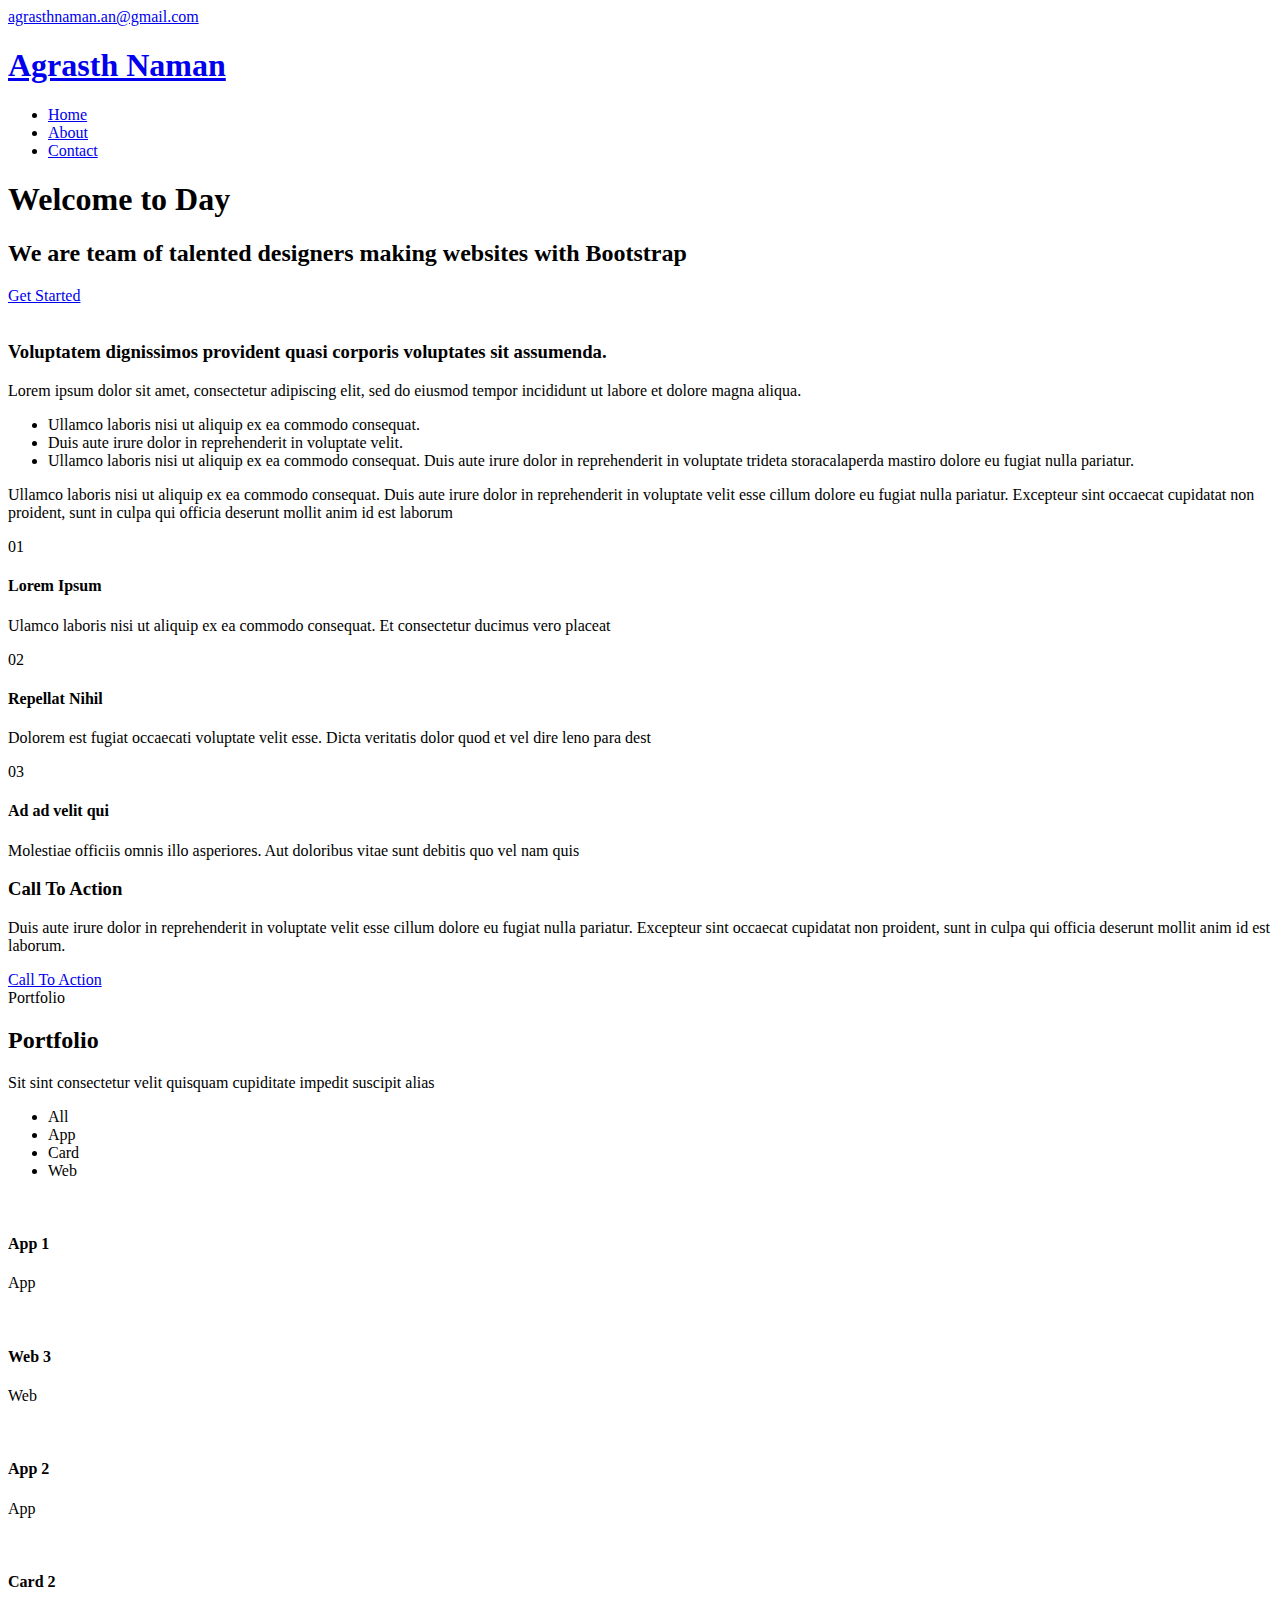
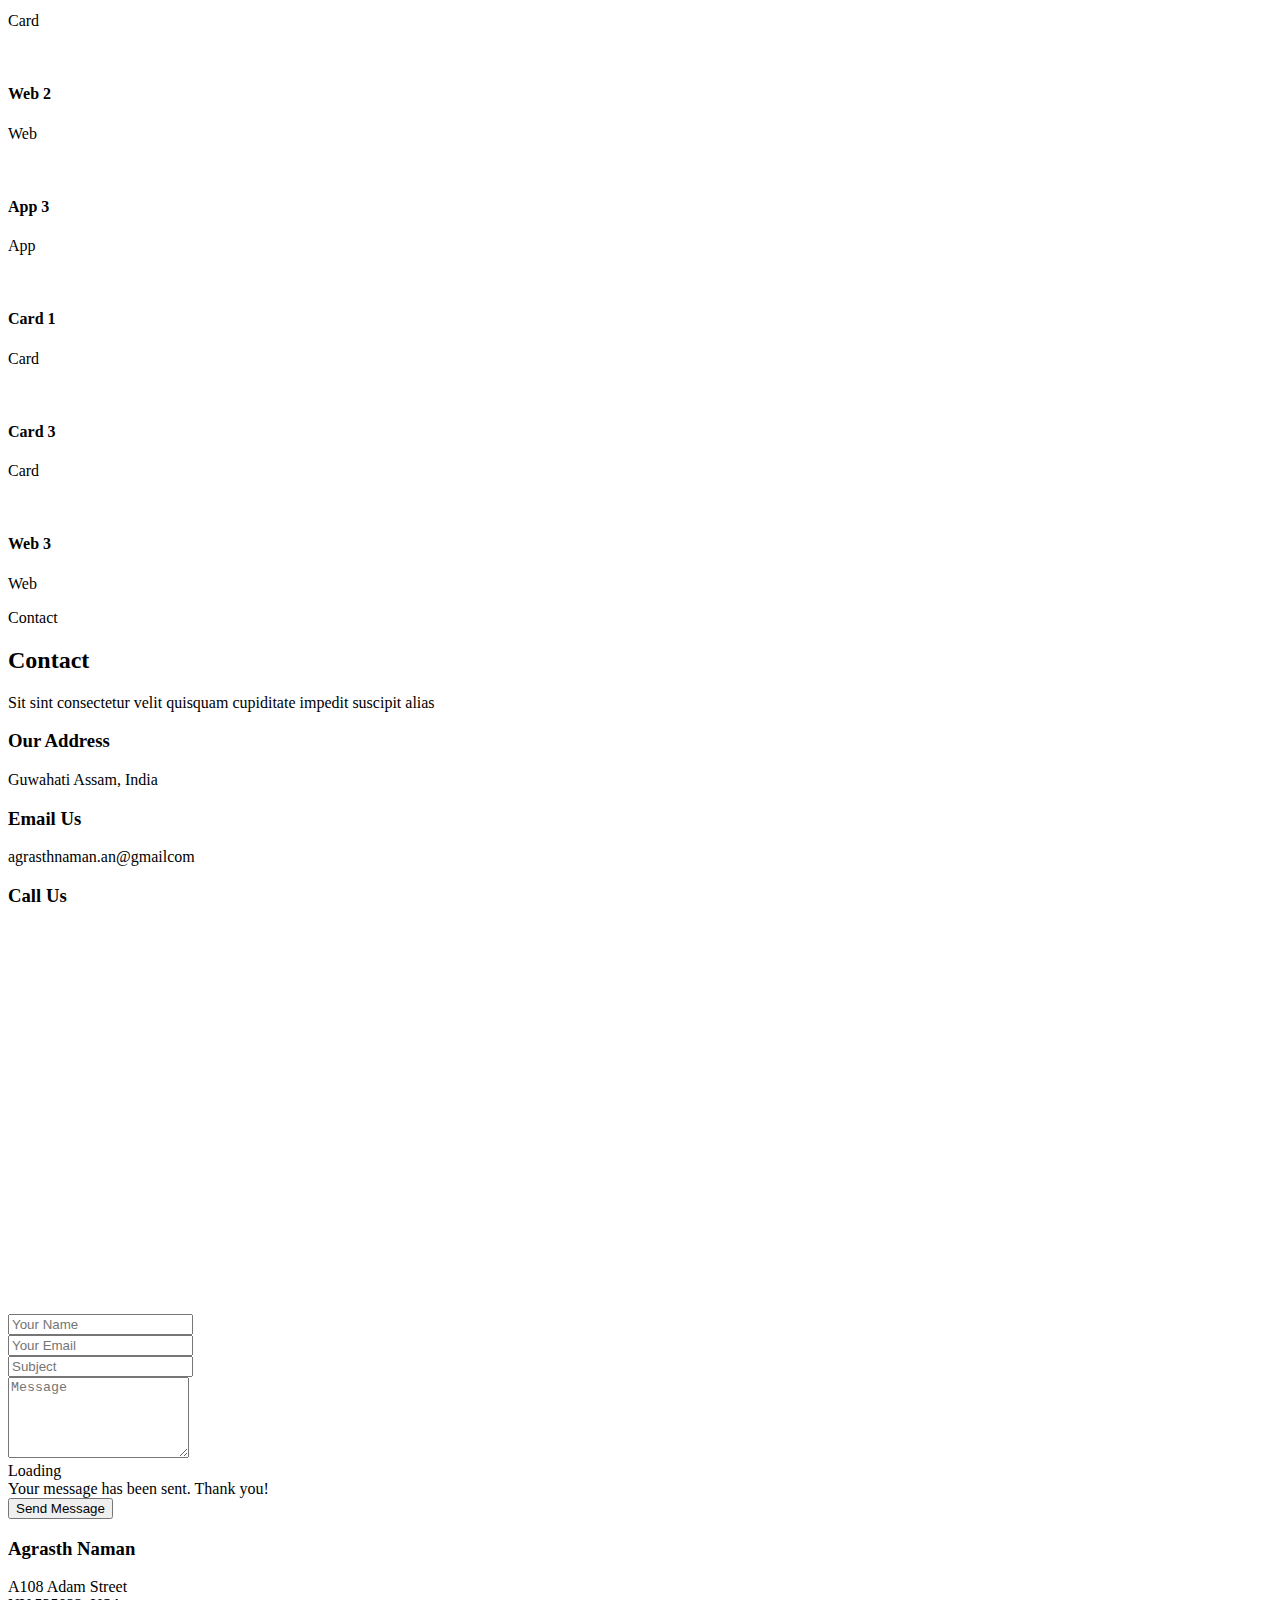
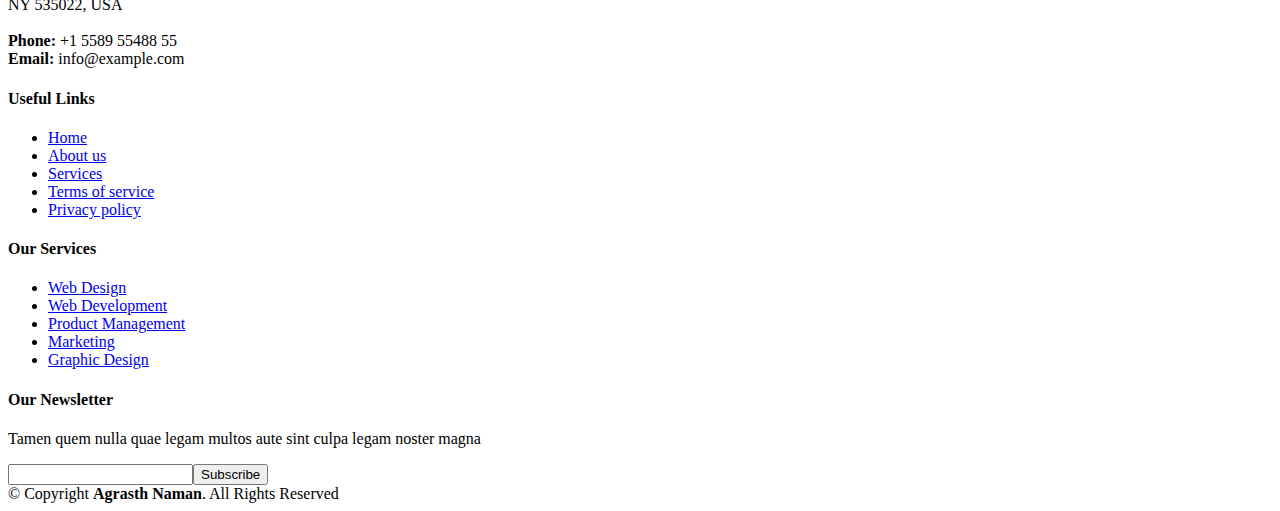
==== index.html @ 6e802545 "Add files via upload" ====
<!DOCTYPE html>
<html lang="en">

<head>
  <meta charset="utf-8">
  <meta content="width=device-width, initial-scale=1.0" name="viewport">

  <title>Agrasth Naman</title>
  <meta content="" name="description">
  <meta content="" name="keywords">

  <!-- Favicons -->
  <link href="assets/myimg/img11.png" rel="icon">
  <link href="assets/myimg/img11.png" rel="apple-touch-icon">

  <!-- Google Fonts -->
  <link href="https://fonts.googleapis.com/css?family=Open+Sans:300,300i,400,400i,600,600i,700,700i|Raleway:300,300i,400,400i,500,500i,600,600i,700,700i|Poppins:300,300i,400,400i,500,500i,600,600i,700,700i" rel="stylesheet">

  <!-- Vendor CSS Files -->
  <link href="assets/vendor/aos/aos.css" rel="stylesheet">
  <link href="assets/vendor/bootstrap/css/bootstrap.min.css" rel="stylesheet">
  <link href="assets/vendor/bootstrap-icons/bootstrap-icons.css" rel="stylesheet">
  <link href="assets/vendor/boxicons/css/boxicons.min.css" rel="stylesheet">
  <link href="assets/vendor/glightbox/css/glightbox.min.css" rel="stylesheet">
  <link href="assets/vendor/swiper/swiper-bundle.min.css" rel="stylesheet">

  <!-- Template Main CSS File -->
  <link href="assets/css/style.css" rel="stylesheet">

  <!-- =======================================================
  * Template Name: Day - v4.7.0
  * Template URL: https://bootstrapmade.com/day-multipurpose-html-template-for-free/
  * Author: BootstrapMade.com
  * License: https://bootstrapmade.com/license/
  ======================================================== -->
</head>

<body>

  <!-- ======= Top Bar ======= -->
  <section id="topbar" class="d-flex align-items-center">
    <div class="container d-flex justify-content-center justify-content-md-between">
      <div class="contact-info d-flex align-items-center">
        <i class="bi bi-envelope-fill"></i><a href="mailto:agrasthnaman.an@gmail.com">agrasthnaman.an@gmail.com</a>
        <!-- <i class="bi bi-phone-fill phone-icon"></i> +1 5589 55488 55 -->
      </div>
      <div class="social-links d-none d-md-block">
        <a href="https://www.instagram.com/agrasthnaman/" class="instagram"><i class="bi bi-instagram"></i></a>
        <a href="https://twitter.com/agrasthnaman" class="twitter"><i class="bi bi-twitter"></i></a>
        <!-- <a href="#" class="facebook"><i class="bi bi-facebook"></i></a> -->
        <!-- <a href="https://www.instagram.com/agrasthnaman/" class="instagram"><i class="bi bi-instagram"></i></a> -->
        <a href="https://www.linkedin.com/in/agrasth-naman-54027716b/" class="linkedin"><i class="bi bi-linkedin"></i></i></a>
      </div>
    </div>
  </section>

  <!-- ======= Header ======= -->
  <header id="header" class="d-flex align-items-center">
    <div class="container d-flex align-items-center justify-content-between">

      <h1 class="logo"><a href="index.html">Agrasth Naman</a></h1>
      <!-- Uncomment below if you prefer to use an image logo -->
      <!-- <a href="index.html" class="logo"><img src="assets/img/logo.png" alt="" class="img-fluid"></a>-->

      <nav id="navbar" class="navbar">
        <ul>
          <li><a class="nav-link scrollto active" href="#hero">Home</a></li>
          <li><a class="nav-link scrollto" href="#about">About</a></li>
          <!-- <li><a class="nav-link scrollto" href="#services">Services</a></li> -->
          <!-- <li><a class="nav-link scrollto " href="#portfolio">Portfolio</a></li> -->
          <!-- <li><a class="nav-link scrollto" href="#pricing">Pricing</a></li> -->
          <!-- <li><a class="nav-link scrollto" href="#team">Team</a></li> -->
          <!-- <li class="dropdown"><a href="#"><span>Drop Down</span> <i class="bi bi-chevron-down"></i></a>
            <ul>
              <li><a href="#">Drop Down 1</a></li>
              <li class="dropdown"><a href="#"><span>Deep Drop Down</span> <i class="bi bi-chevron-right"></i></a>
                <ul>
                  <li><a href="#">Deep Drop Down 1</a></li>
                  <li><a href="#">Deep Drop Down 2</a></li>
                  <li><a href="#">Deep Drop Down 3</a></li>
                  <li><a href="#">Deep Drop Down 4</a></li>
                  <li><a href="#">Deep Drop Down 5</a></li>
                </ul>
              </li>
              <li><a href="#">Drop Down 2</a></li>
              <li><a href="#">Drop Down 3</a></li>
              <li><a href="#">Drop Down 4</a></li>
            </ul>
          </li> -->
          <li><a class="nav-link scrollto" href="#contact">Contact</a></li>
        </ul>
        <i class="bi bi-list mobile-nav-toggle"></i>
      </nav><!-- .navbar -->

    </div>
  </header><!-- End Header -->

  <!-- ======= Hero Section ======= -->
  <section id="hero" class="d-flex align-items-center">
    <div class="container position-relative" data-aos="fade-up" data-aos-delay="500">
      <h1>Welcome to Day</h1>
      <h2>We are team of talented designers making websites with Bootstrap</h2>
      <a href="#about" class="btn-get-started scrollto">Get Started</a>
    </div>
  </section><!-- End Hero -->

  <main id="main">

    <!-- ======= About Section ======= -->
    <section id="about" class="about">
      <div class="container">

        <div class="row">
          <div class="col-lg-6 order-1 order-lg-2" data-aos="fade-left">
            <!-- <img src="assets/img/about.jpg" class="img-fluid" alt=""> -->
            <img src="assets/myimg/img01.png" class="img-fluid" alt="">
          </div>
          <div class="col-lg-6 pt-4 pt-lg-0 order-2 order-lg-1 content" data-aos="fade-right">
            <h3>Voluptatem dignissimos provident quasi corporis voluptates sit assumenda.</h3>
            <p class="fst-italic">
              Lorem ipsum dolor sit amet, consectetur adipiscing elit, sed do eiusmod tempor incididunt ut labore et dolore
              magna aliqua.
            </p>
            <ul>
              <li><i class="bi bi-check-circle"></i> Ullamco laboris nisi ut aliquip ex ea commodo consequat.</li>
              <li><i class="bi bi-check-circle"></i> Duis aute irure dolor in reprehenderit in voluptate velit.</li>
              <li><i class="bi bi-check-circle"></i> Ullamco laboris nisi ut aliquip ex ea commodo consequat. Duis aute irure dolor in reprehenderit in voluptate trideta storacalaperda mastiro dolore eu fugiat nulla pariatur.</li>
            </ul>
            <p>
              Ullamco laboris nisi ut aliquip ex ea commodo consequat. Duis aute irure dolor in reprehenderit in voluptate
              velit esse cillum dolore eu fugiat nulla pariatur. Excepteur sint occaecat cupidatat non proident, sunt in
              culpa qui officia deserunt mollit anim id est laborum
            </p>
          </div>
        </div>

      </div>
    </section><!-- End About Section -->

    <!-- ======= Why Us Section ======= -->
    <section id="why-us" class="why-us">
      <div class="container">

        <div class="row">

          <div class="col-lg-4" data-aos="fade-up">
            <div class="box">
              <span>01</span>
              <h4>Lorem Ipsum</h4>
              <p>Ulamco laboris nisi ut aliquip ex ea commodo consequat. Et consectetur ducimus vero placeat</p>
            </div>
          </div>

          <div class="col-lg-4 mt-4 mt-lg-0" data-aos="fade-up" data-aos-delay="150">
            <div class="box">
              <span>02</span>
              <h4>Repellat Nihil</h4>
              <p>Dolorem est fugiat occaecati voluptate velit esse. Dicta veritatis dolor quod et vel dire leno para dest</p>
            </div>
          </div>

          <div class="col-lg-4 mt-4 mt-lg-0" data-aos="fade-up" data-aos-delay="300">
            <div class="box">
              <span>03</span>
              <h4> Ad ad velit qui</h4>
              <p>Molestiae officiis omnis illo asperiores. Aut doloribus vitae sunt debitis quo vel nam quis</p>
            </div>
          </div>

        </div>

      </div>
    </section><!-- End Why Us Section -->

    <!-- ======= Clients Section ======= -->
    <!-- <section id="clients" class="clients">
      <div class="container" data-aos="zoom-in">

        <div class="row d-flex align-items-center">

          <div class="col-lg-2 col-md-4 col-6">
            <img src="assets/img/clients/client-1.png" class="img-fluid" alt="">
          </div>

          <div class="col-lg-2 col-md-4 col-6">
            <img src="assets/img/clients/client-2.png" class="img-fluid" alt="">
          </div>

          <div class="col-lg-2 col-md-4 col-6">
            <img src="assets/img/clients/client-3.png" class="img-fluid" alt="">
          </div>

          <div class="col-lg-2 col-md-4 col-6">
            <img src="assets/img/clients/client-4.png" class="img-fluid" alt="">
          </div>

          <div class="col-lg-2 col-md-4 col-6">
            <img src="assets/img/clients/client-5.png" class="img-fluid" alt="">
          </div>

          <div class="col-lg-2 col-md-4 col-6">
            <img src="assets/img/clients/client-6.png" class="img-fluid" alt="">
          </div>

        </div>

      </div>
    </section>End Clients Section -->



    <!-- ======= Cta Section ======= -->
    <section id="cta" class="cta">
      <div class="container" data-aos="zoom-in">

        <div class="text-center">
          <h3>Call To Action</h3>
          <p> Duis aute irure dolor in reprehenderit in voluptate velit esse cillum dolore eu fugiat nulla pariatur. Excepteur sint occaecat cupidatat non proident, sunt in culpa qui officia deserunt mollit anim id est laborum.</p>
          <a class="cta-btn" href="#">Call To Action</a>
        </div>

      </div>
    </section><!-- End Cta Section -->

    <!-- ======= Portfolio Section ======= -->
    <section id="portfolio" class="portfolio">
      <div class="container">

        <div class="section-title">
          <span>Portfolio</span>
          <h2>Portfolio</h2>
          <p>Sit sint consectetur velit quisquam cupiditate impedit suscipit alias</p>
        </div>

        <div class="row" data-aos="fade-up">
          <div class="col-lg-12 d-flex justify-content-center">
            <ul id="portfolio-flters">
              <li data-filter="*" class="filter-active">All</li>
              <li data-filter=".filter-app">App</li>
              <li data-filter=".filter-card">Card</li>
              <li data-filter=".filter-web">Web</li>
            </ul>
          </div>
        </div>

        <div class="row portfolio-container" data-aos="fade-up" data-aos-delay="150">

          <div class="col-lg-4 col-md-6 portfolio-item filter-app">
            <img src="assets/myimg/img01.png" class="img-fluid" alt="">
            <div class="portfolio-info">
              <h4>App 1</h4>
              <p>App</p>
              <a href="assets/myimg/img01.png" data-gallery="portfolioGallery" class="portfolio-lightbox preview-link" title="App 1"><i class="bx bx-plus"></i></a>
              <a href="portfolio-details.html" class="details-link" title="More Details"><i class="bx bx-link"></i></a>
            </div>
          </div>

          <div class="col-lg-4 col-md-6 portfolio-item filter-web">
            <img src="assets/myimg/img07.jpeg" class="img-fluid" alt="">
            <div class="portfolio-info">
              <h4>Web 3</h4>
              <p>Web</p>
              <a href="assets/myimg/img07.jpeg" data-gallery="portfolioGallery" class="portfolio-lightbox preview-link" title="Web 3"><i class="bx bx-plus"></i></a>
              <a href="portfolio-details.html" class="details-link" title="More Details"><i class="bx bx-link"></i></a>
            </div>
          </div>

          <div class="col-lg-4 col-md-6 portfolio-item filter-app">
            <img src="assets/myimg/img03.jpg" class="img-fluid" alt="">
            <div class="portfolio-info">
              <h4>App 2</h4>
              <p>App</p>
              <a href="assets/myimg/img03.jpg" data-gallery="portfolioGallery" class="portfolio-lightbox preview-link" title="App 2"><i class="bx bx-plus"></i></a>
              <a href="portfolio-details.html" class="details-link" title="More Details"><i class="bx bx-link"></i></a>
            </div>
          </div>

          <div class="col-lg-4 col-md-6 portfolio-item filter-card">
            <img src="assets/myimg/img05.JPG" class="img-fluid" alt="">
            <div class="portfolio-info">
              <h4>Card 2</h4>
              <p>Card</p>
              <a href="assets/myimg/img05.JPG" data-gallery="portfolioGallery" class="portfolio-lightbox preview-link" title="Card 2"><i class="bx bx-plus"></i></a>
              <a href="portfolio-details.html" class="details-link" title="More Details"><i class="bx bx-link"></i></a>
            </div>
          </div>

          <div class="col-lg-4 col-md-6 portfolio-item filter-web">
            <img src="assets/myimg/img04.jpg" class="img-fluid" alt="">
            <div class="portfolio-info">
              <h4>Web 2</h4>
              <p>Web</p>
              <a href="assets/myimg/img04.jpg" data-gallery="portfolioGallery" class="portfolio-lightbox preview-link" title="Web 2"><i class="bx bx-plus"></i></a>
              <a href="portfolio-details.html" class="details-link" title="More Details"><i class="bx bx-link"></i></a>
            </div>
          </div>

          <div class="col-lg-4 col-md-6 portfolio-item filter-app">
            <img src="assets/myimg/img06.jpeg" class="img-fluid" alt="">
            <div class="portfolio-info">
              <h4>App 3</h4>
              <p>App</p>
              <a href="assets/myimg/img06.jpeg" data-gallery="portfolioGallery" class="portfolio-lightbox preview-link" title="App 3"><i class="bx bx-plus"></i></a>
              <a href="portfolio-details.html" class="details-link" title="More Details"><i class="bx bx-link"></i></a>
            </div>
          </div>

          <div class="col-lg-4 col-md-6 portfolio-item filter-card">
            <img src="assets/myimg/img02.png" class="img-fluid" alt="">
            <div class="portfolio-info">
              <h4>Card 1</h4>
              <p>Card</p>
              <a href="assets/myimg/img02.png" data-gallery="portfolioGallery" class="portfolio-lightbox preview-link" title="Card 1"><i class="bx bx-plus"></i></a>
              <a href="portfolio-details.html" class="details-link" title="More Details"><i class="bx bx-link"></i></a>
            </div>
          </div>

          <div class="col-lg-4 col-md-6 portfolio-item filter-card">
            <img src="assets/myimg/img09.JPG" class="img-fluid" alt="">
            <div class="portfolio-info">
              <h4>Card 3</h4>
              <p>Card</p>
              <a href="assets/myimg/img09.JPG" data-gallery="portfolioGallery" class="portfolio-lightbox preview-link" title="Card 3"><i class="bx bx-plus"></i></a>
              <a href="portfolio-details.html" class="details-link" title="More Details"><i class="bx bx-link"></i></a>
            </div>
          </div>

          <div class="col-lg-4 col-md-6 portfolio-item filter-web">
            <img src="assets/myimg/img10.jpeg" class="img-fluid" alt="">
            <div class="portfolio-info">
              <h4>Web 3</h4>
              <p>Web</p>
              <a href="assets/myimg/img10.jpeg" data-gallery="portfolioGallery" class="portfolio-lightbox preview-link" title="Web 3"><i class="bx bx-plus"></i></a>
              <a href="portfolio-details.html" class="details-link" title="More Details"><i class="bx bx-link"></i></a>
            </div>
          </div>

        </div>

      </div>
    </section><!-- End Portfolio Section -->

    <!-- ======= Pricing Section ======= -->
    <!-- <section id="pricing" class="pricing">
      <div class="container">

        <div class="section-title">
          <span>Pricing</span>
          <h2>Pricing</h2>
          <p>Sit sint consectetur velit quisquam cupiditate impedit suscipit alias</p>
        </div>

        <div class="row">

          <div class="col-lg-4 col-md-6" data-aos="zoom-in" data-aos-delay="150">
            <div class="box">
              <h3>Free</h3>
              <h4><sup>$</sup>0<span> / month</span></h4>
              <ul>
                <li>Aida dere</li>
                <li>Nec feugiat nisl</li>
                <li>Nulla at volutpat dola</li>
                <li class="na">Pharetra massa</li>
                <li class="na">Massa ultricies mi</li>
              </ul>
              <div class="btn-wrap">
                <a href="#" class="btn-buy">Buy Now</a>
              </div>
            </div>
          </div>

          <div class="col-lg-4 col-md-6 mt-4 mt-md-0" data-aos="zoom-in">
            <div class="box featured">
              <h3>Business</h3>
              <h4><sup>$</sup>19<span> / month</span></h4>
              <ul>
                <li>Aida dere</li>
                <li>Nec feugiat nisl</li>
                <li>Nulla at volutpat dola</li>
                <li>Pharetra massa</li>
                <li class="na">Massa ultricies mi</li>
              </ul>
              <div class="btn-wrap">
                <a href="#" class="btn-buy">Buy Now</a>
              </div>
            </div>
          </div>

          <div class="col-lg-4 col-md-6 mt-4 mt-lg-0" data-aos="zoom-in" data-aos-delay="150">
            <div class="box">
              <h3>Developer</h3>
              <h4><sup>$</sup>29<span> / month</span></h4>
              <ul>
                <li>Aida dere</li>
                <li>Nec feugiat nisl</li>
                <li>Nulla at volutpat dola</li>
                <li>Pharetra massa</li>
                <li>Massa ultricies mi</li>
              </ul>
              <div class="btn-wrap">
                <a href="#" class="btn-buy">Buy Now</a>
              </div>
            </div>
          </div>

        </div>

      </div>
    </section><!-- End Pricing Section -->

    <!-- ======= Team Section ======= -->
    <!-- <section id="team" class="team">
      <div class="container">

        <div class="section-title">
          <span>Team</span>
          <h2>Team</h2>
          <p>Sit sint consectetur velit quisquam cupiditate impedit suscipit alias</p>
        </div>

        <div class="row">
          <div class="col-lg-4 col-md-6 d-flex align-items-stretch" data-aos="zoom-in">
            <div class="member">
              <img src="assets/img/team/team-1.jpg" alt="">
              <h4>Walter White</h4>
              <span>Chief Executive Officer</span>
              <p>
                Magni qui quod omnis unde et eos fuga et exercitationem. Odio veritatis perspiciatis quaerat qui aut aut aut
              </p>
              <div class="social">
                <a href=""><i class="bi bi-twitter"></i></a>
                <a href=""><i class="bi bi-facebook"></i></a>
                <a href=""><i class="bi bi-instagram"></i></a>
                <a href=""><i class="bi bi-linkedin"></i></a>
              </div>
            </div>
          </div>

          <div class="col-lg-4 col-md-6 d-flex align-items-stretch" data-aos="zoom-in">
            <div class="member">
              <img src="assets/img/team/team-2.jpg" alt="">
              <h4>Sarah Jhinson</h4>
              <span>Product Manager</span>
              <p>
                Repellat fugiat adipisci nemo illum nesciunt voluptas repellendus. In architecto rerum rerum temporibus
              </p>
              <div class="social">
                <a href=""><i class="bi bi-twitter"></i></a>
                <a href=""><i class="bi bi-facebook"></i></a>
                <a href=""><i class="bi bi-instagram"></i></a>
                <a href=""><i class="bi bi-linkedin"></i></a>
              </div>
            </div>
          </div>

          <div class="col-lg-4 col-md-6 d-flex align-items-stretch" data-aos="zoom-in">
            <div class="member">
              <img src="assets/img/team/team-3.jpg" alt="">
              <h4>William Anderson</h4>
              <span>CTO</span>
              <p>
                Voluptas necessitatibus occaecati quia. Earum totam consequuntur qui porro et laborum toro des clara
              </p>
              <div class="social">
                <a href=""><i class="bi bi-twitter"></i></a>
                <a href=""><i class="bi bi-facebook"></i></a>
                <a href=""><i class="bi bi-instagram"></i></a>
                <a href=""><i class="bi bi-linkedin"></i></a>
              </div>
            </div>
          </div>

        </div>

      </div>
    </section>End Team Section --> 

    <!-- ======= Contact Section ======= -->
    <section id="contact" class="contact">
      <div class="container">

        <div class="section-title">
          <span>Contact</span>
          <h2>Contact</h2>
          <p>Sit sint consectetur velit quisquam cupiditate impedit suscipit alias</p>
        </div>

        <div class="row" data-aos="fade-up">
          <div class="col-lg-6">
            <div class="info-box mb-4">
              <i class="bx bx-map"></i>
              <h3>Our Address</h3>
              <p>Guwahati Assam, India</p>
            </div>
          </div>

          <div class="col-lg-3 col-md-6">
            <div class="info-box  mb-4">
              <i class="bx bx-envelope"></i>
              <h3>Email Us</h3>
              <p>agrasthnaman.an@gmailcom</p>
            </div>
          </div>

          <div class="col-lg-3 col-md-6">
            <div class="info-box  mb-4">
              <i class="bx bx-phone-call"></i>
              <h3>Call Us</h3>
              <p></p>
            </div>
          </div>

        </div>

        <div class="row" data-aos="fade-up">

          <div class="col-lg-6 ">
            <iframe class="mb-4 mb-lg-0" src="https://www.google.com/maps/embed?pb=!1m14!1m8!1m3!1d12097.433213460943!2d-74.0062269!3d40.7101282!3m2!1i1024!2i768!4f13.1!3m3!1m2!1s0x0%3A0xb89d1fe6bc499443!2sDowntown+Conference+Center!5e0!3m2!1smk!2sbg!4v1539943755621" frameborder="0" style="border:0; width: 100%; height: 384px;" allowfullscreen></iframe>
          </div>

          <div class="col-lg-6">
            <form action="forms/contact.php" method="post" role="form" class="php-email-form">
              <div class="row">
                <div class="col-md-6 form-group">
                  <input type="text" name="name" class="form-control" id="name" placeholder="Your Name" required>
                </div>
                <div class="col-md-6 form-group mt-3 mt-md-0">
                  <input type="email" class="form-control" name="email" id="email" placeholder="Your Email" required>
                </div>
              </div>
              <div class="form-group mt-3">
                <input type="text" class="form-control" name="subject" id="subject" placeholder="Subject" required>
              </div>
              <div class="form-group mt-3">
                <textarea class="form-control" name="message" rows="5" placeholder="Message" required></textarea>
              </div>
              <div class="my-3">
                <div class="loading">Loading</div>
                <div class="error-message"></div>
                <div class="sent-message">Your message has been sent. Thank you!</div>
              </div>
              <div class="text-center"><button type="submit">Send Message</button></div>
            </form>
          </div>

        </div>

      </div>
    </section><!-- End Contact Section -->

  </main><!-- End #main -->

  <!-- ======= Footer ======= -->
  <footer id="footer">
    <div class="footer-top">
      <div class="container">
        <div class="row">

          <div class="col-lg-4 col-md-6">
            <div class="footer-info">
              <h3>Agrasth Naman</h3>
              <p>
                A108 Adam Street <br>
                NY 535022, USA<br><br>
                <strong>Phone:</strong> +1 5589 55488 55<br>
                <strong>Email:</strong> info@example.com<br>
              </p>
              <div class="social-links mt-3">
                <a href="https://twitter.com/agrasthnaman" class="twitter"><i class="bx bxl-twitter"></i></a>
                <a href="#" class="facebook"><i class="bx bxl-facebook"></i></a>
                <a href="https://www.instagram.com/agrasthnaman/" class="instagram"><i class="bx bxl-instagram"></i></a>
                <a href="#" class="google-plus"><i class="bx bxl-skype"></i></a>
                <a href="https://www.linkedin.com/in/agrasth-naman-54027716b/" class="linkedin"><i class="bx bxl-linkedin"></i></a>
              </div>
            </div>
          </div>

          <div class="col-lg-2 col-md-6 footer-links">
            <h4>Useful Links</h4>
            <ul>
              <li><i class="bx bx-chevron-right"></i> <a href="#">Home</a></li>
              <li><i class="bx bx-chevron-right"></i> <a href="#">About us</a></li>
              <li><i class="bx bx-chevron-right"></i> <a href="#">Services</a></li>
              <li><i class="bx bx-chevron-right"></i> <a href="#">Terms of service</a></li>
              <li><i class="bx bx-chevron-right"></i> <a href="#">Privacy policy</a></li>
            </ul>
          </div>

          <div class="col-lg-2 col-md-6 footer-links">
            <h4>Our Services</h4>
            <ul>
              <li><i class="bx bx-chevron-right"></i> <a href="#">Web Design</a></li>
              <li><i class="bx bx-chevron-right"></i> <a href="#">Web Development</a></li>
              <li><i class="bx bx-chevron-right"></i> <a href="#">Product Management</a></li>
              <li><i class="bx bx-chevron-right"></i> <a href="#">Marketing</a></li>
              <li><i class="bx bx-chevron-right"></i> <a href="#">Graphic Design</a></li>
            </ul>
          </div>

          <div class="col-lg-4 col-md-6 footer-newsletter">
            <h4>Our Newsletter</h4>
            <p>Tamen quem nulla quae legam multos aute sint culpa legam noster magna</p>
            <form action="" method="post">
              <input type="email" name="email"><input type="submit" value="Subscribe">
            </form>

          </div>

        </div>
      </div>
    </div>

    <div class="container">
      <div class="copyright">
        &copy; Copyright <strong><span>Agrasth Naman</span></strong>. All Rights Reserved
      </div>
      <div class="credits">
        <!-- All the links in the footer should remain intact. -->
        <!-- You can delete the links only if you purchased the pro version. -->
        <!-- Licensing information: https://bootstrapmade.com/license/ -->
        <!-- Purchase the pro version with working PHP/AJAX contact form: https://bootstrapmade.com/day-multipurpose-html-template-for-free/ -->
        <!-- Designed by <a href="https://bootstrapmade.com/">BootstrapMade</a> -->
      </div>
    </div>
  </footer><!-- End Footer -->

  <a href="#" class="back-to-top d-flex align-items-center justify-content-center"><i class="bi bi-arrow-up-short"></i></a>
  <div id="preloader"></div>

  <!-- Vendor JS Files -->
  <script src="assets/vendor/aos/aos.js"></script>
  <script src="assets/vendor/bootstrap/js/bootstrap.bundle.min.js"></script>
  <script src="assets/vendor/glightbox/js/glightbox.min.js"></script>
  <script src="assets/vendor/isotope-layout/isotope.pkgd.min.js"></script>
  <script src="assets/vendor/swiper/swiper-bundle.min.js"></script>
  <script src="assets/vendor/php-email-form/validate.js"></script>

  <!-- Template Main JS File -->
  <script src="assets/js/main.js"></script>

</body>

</html>
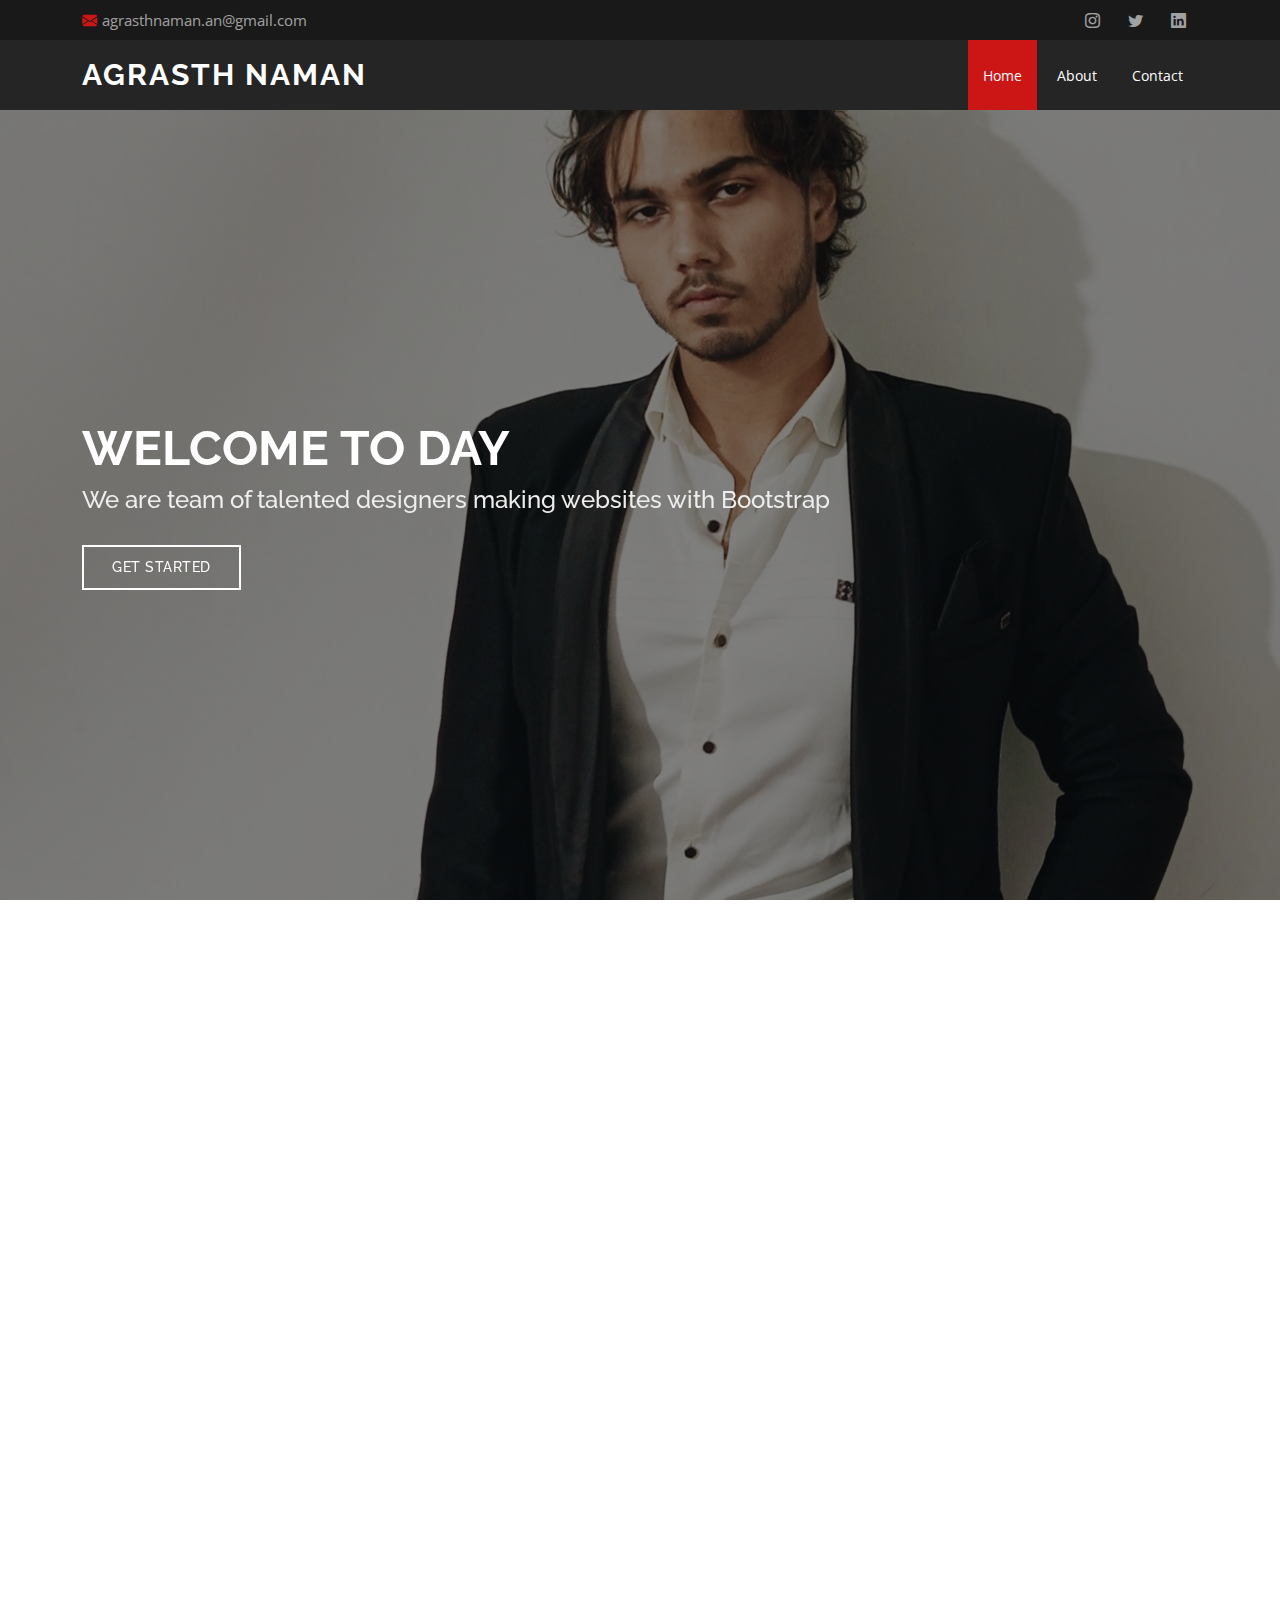
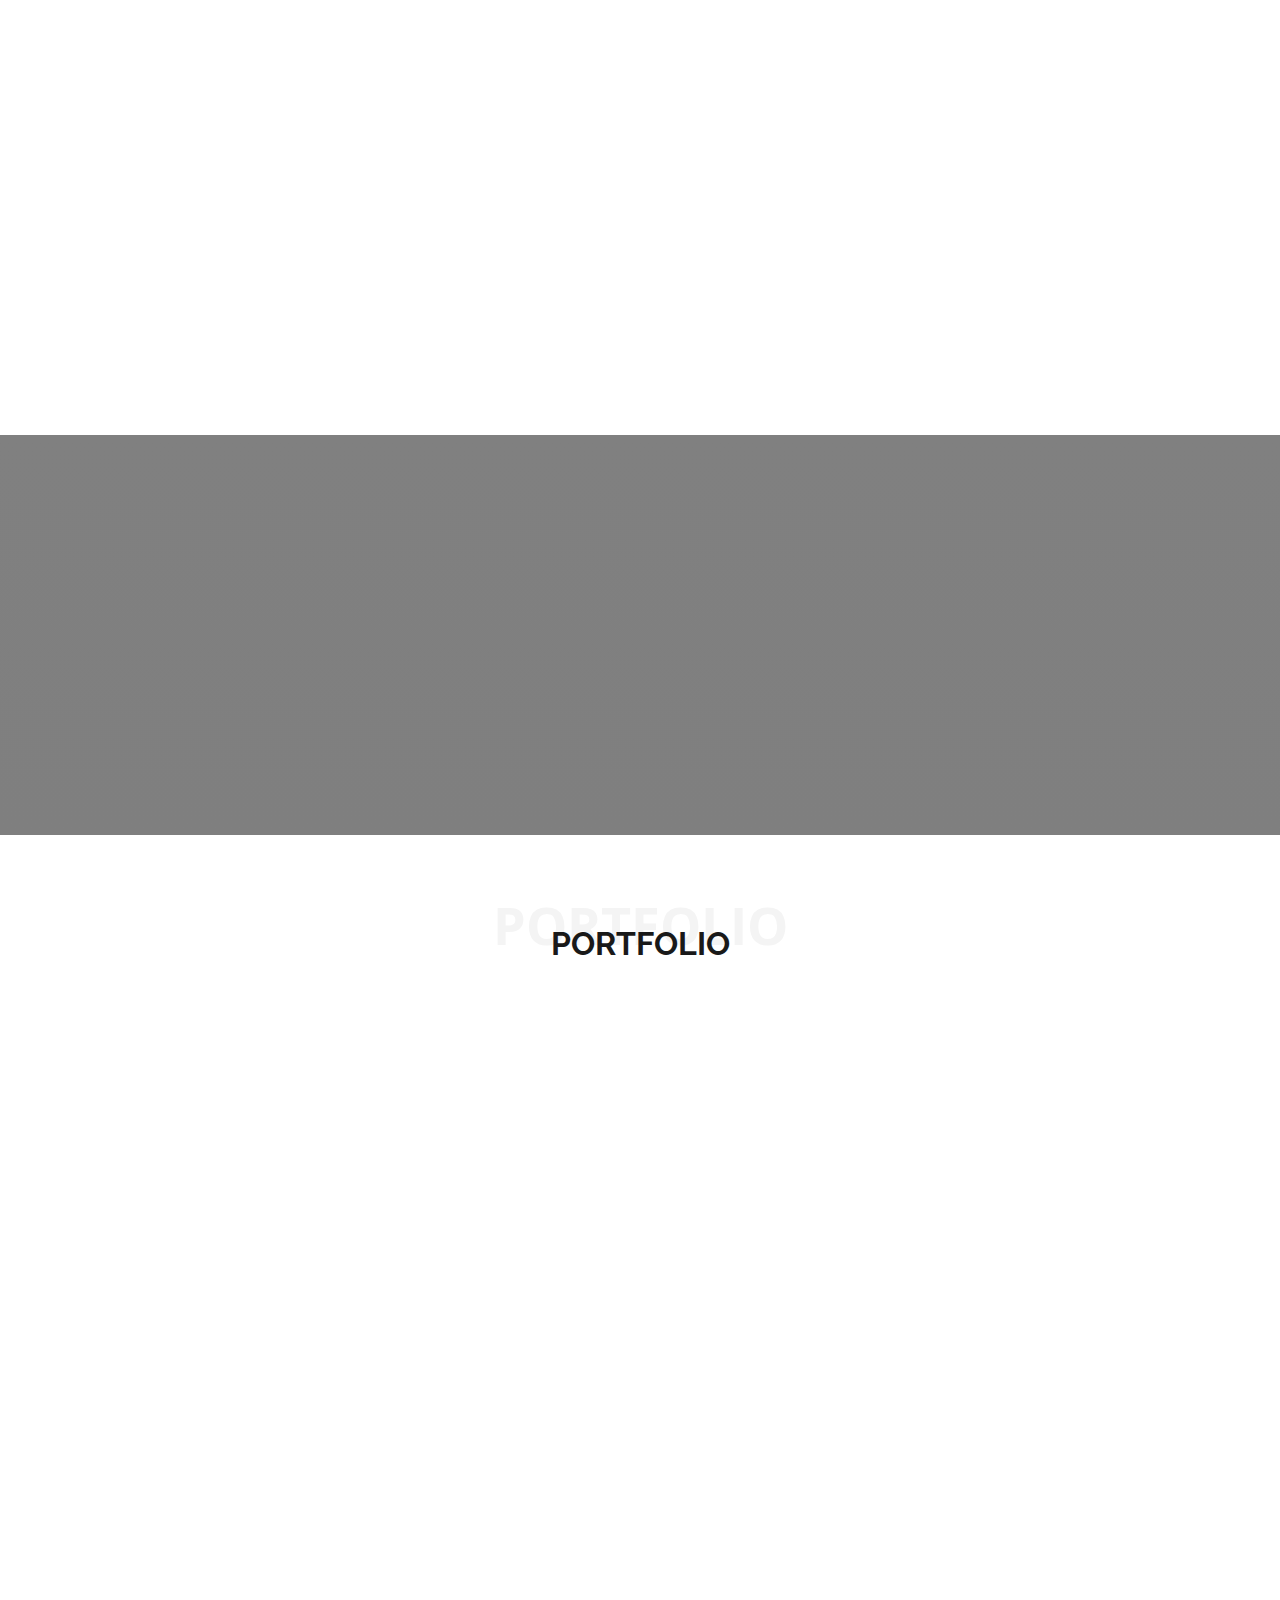
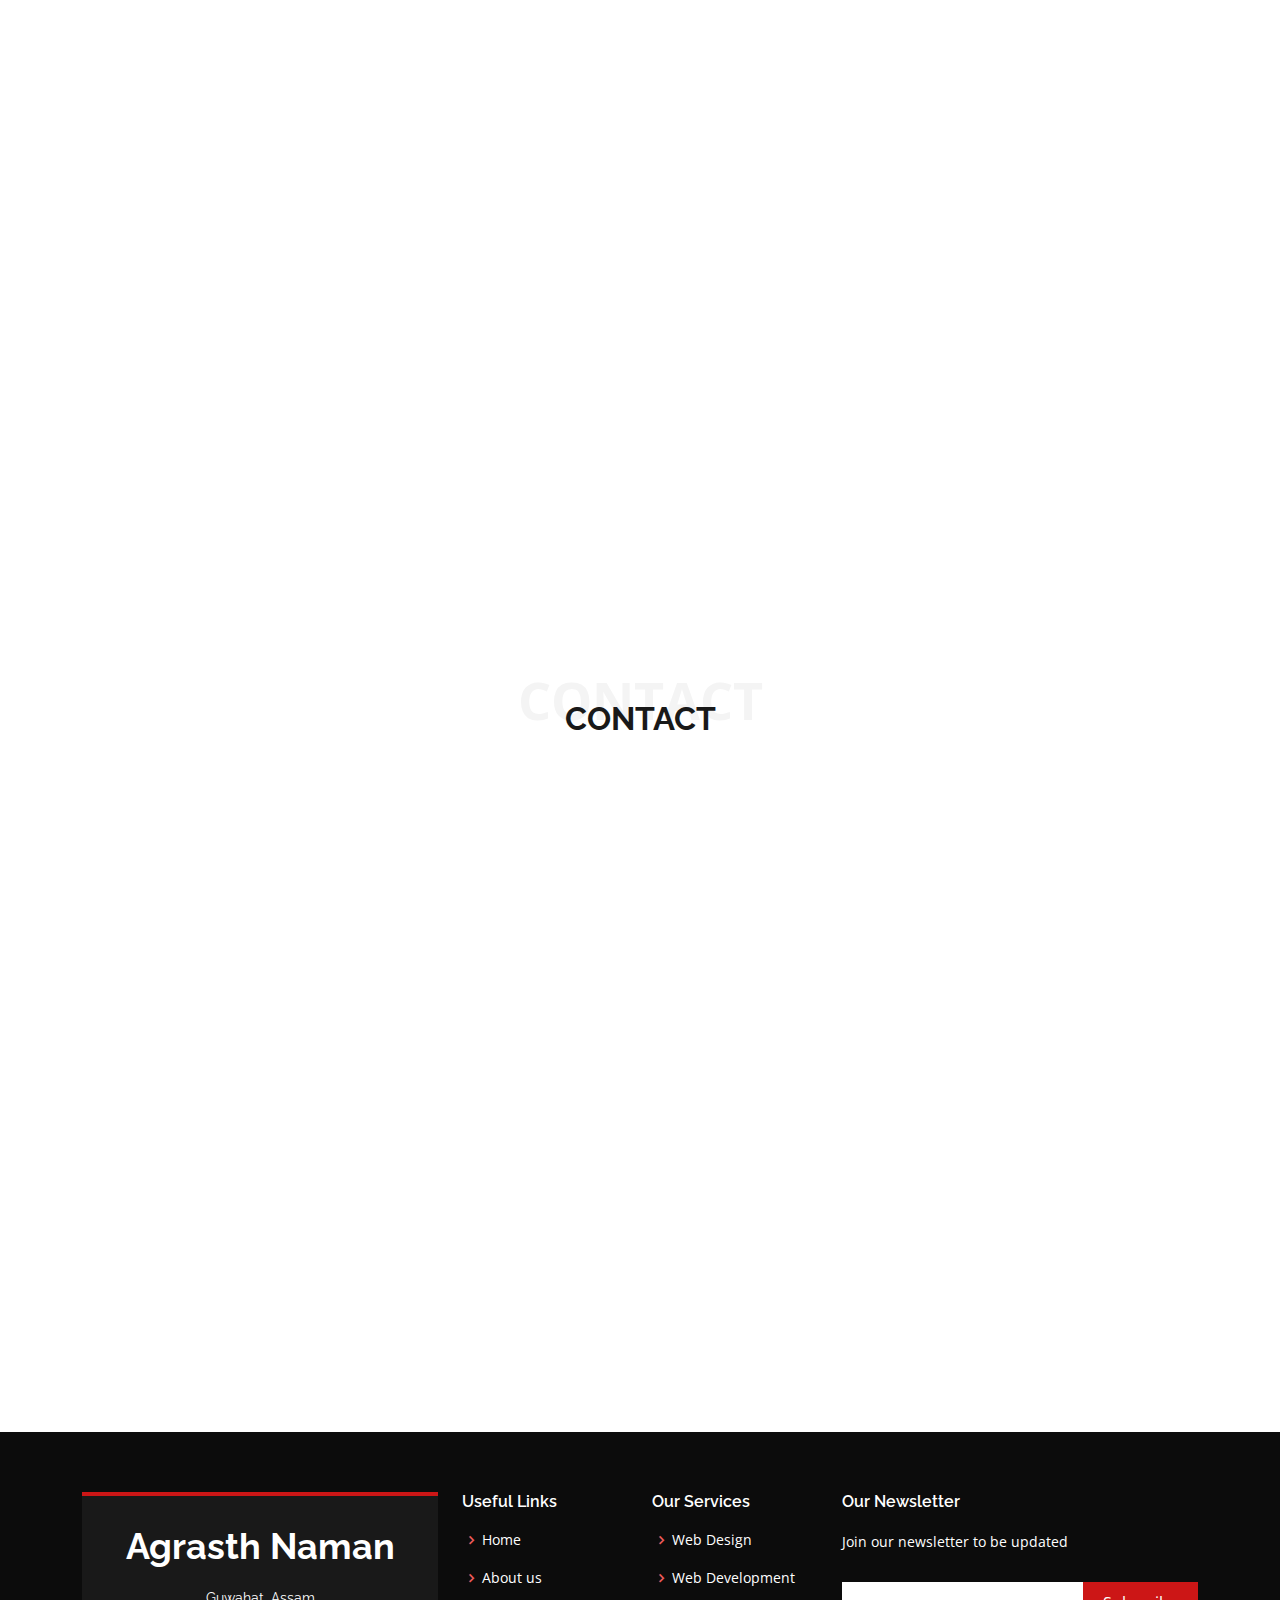
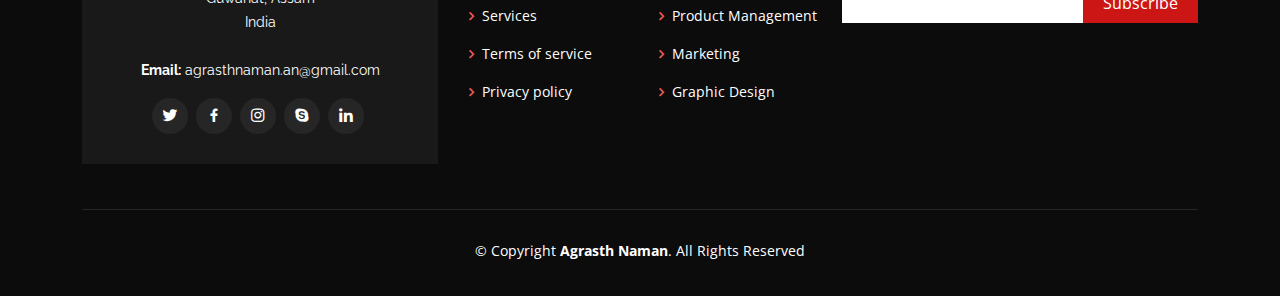
==== commit 84e882f7: "Update index.html" ====
--- a/index.html
+++ b/index.html
@@ -229,7 +229,7 @@
         <div class="section-title">
           <span>Portfolio</span>
           <h2>Portfolio</h2>
-          <p>Sit sint consectetur velit quisquam cupiditate impedit suscipit alias</p>
+<!--           <p>Sit sint consectetur velit quisquam cupiditate impedit suscipit alias</p> -->
         </div>
 
         <div class="row" data-aos="fade-up">
@@ -482,7 +482,7 @@
         <div class="section-title">
           <span>Contact</span>
           <h2>Contact</h2>
-          <p>Sit sint consectetur velit quisquam cupiditate impedit suscipit alias</p>
+<!--           <p>Sit sint consectetur velit quisquam cupiditate impedit suscipit alias</p> -->
         </div>
 
         <div class="row" data-aos="fade-up">
@@ -560,10 +560,10 @@
             <div class="footer-info">
               <h3>Agrasth Naman</h3>
               <p>
-                A108 Adam Street <br>
-                NY 535022, USA<br><br>
-                <strong>Phone:</strong> +1 5589 55488 55<br>
-                <strong>Email:</strong> info@example.com<br>
+                Guwahat, Assam<br>
+                India<br><br>
+<!--                 <strong>Phone:</strong> +1 5589 55488 55<br> -->
+                <strong>Email:</strong> agrasthnaman.an@gmail.com<br>
               </p>
               <div class="social-links mt-3">
                 <a href="https://twitter.com/agrasthnaman" class="twitter"><i class="bx bxl-twitter"></i></a>
@@ -599,7 +599,7 @@
 
           <div class="col-lg-4 col-md-6 footer-newsletter">
             <h4>Our Newsletter</h4>
-            <p>Tamen quem nulla quae legam multos aute sint culpa legam noster magna</p>
+            <p>Join our newsletter to be updated</p>
             <form action="" method="post">
               <input type="email" name="email"><input type="submit" value="Subscribe">
             </form>
@@ -640,4 +640,4 @@
 
 </body>
 
-</html>+</html>
